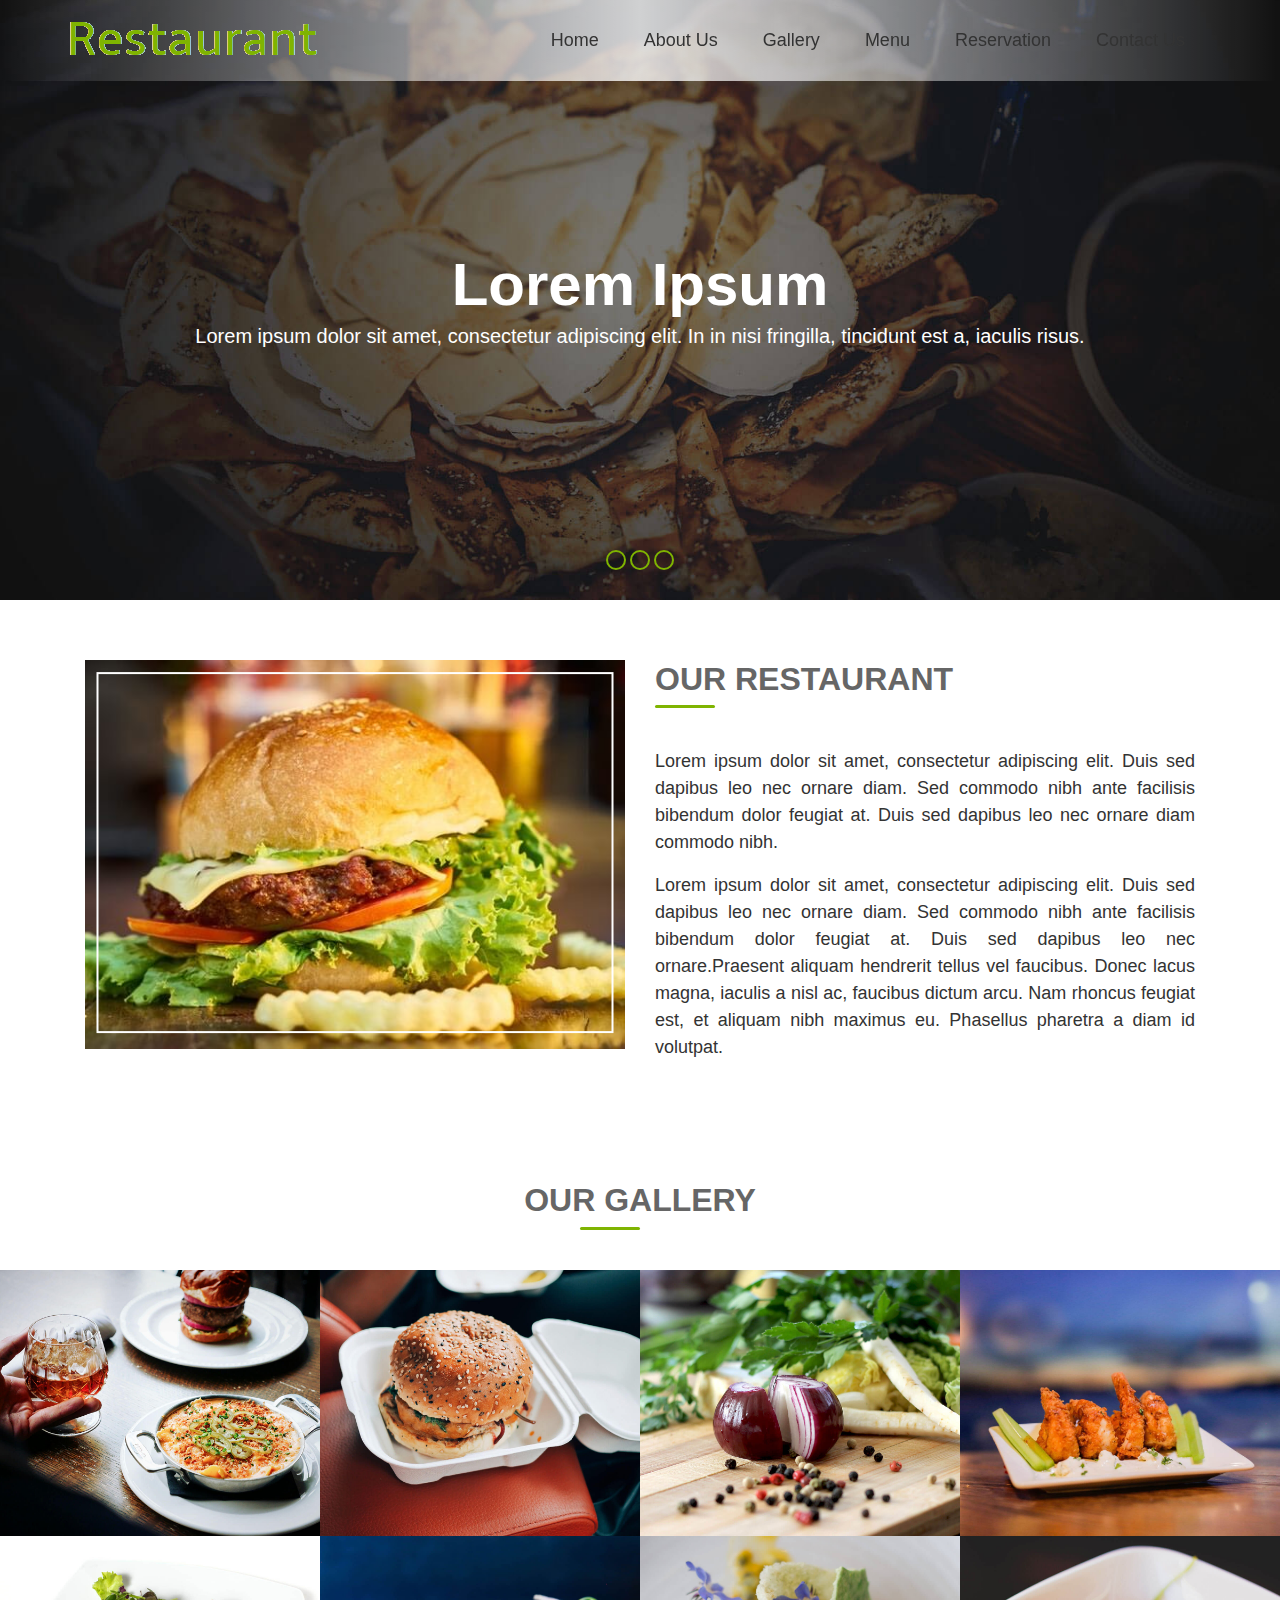
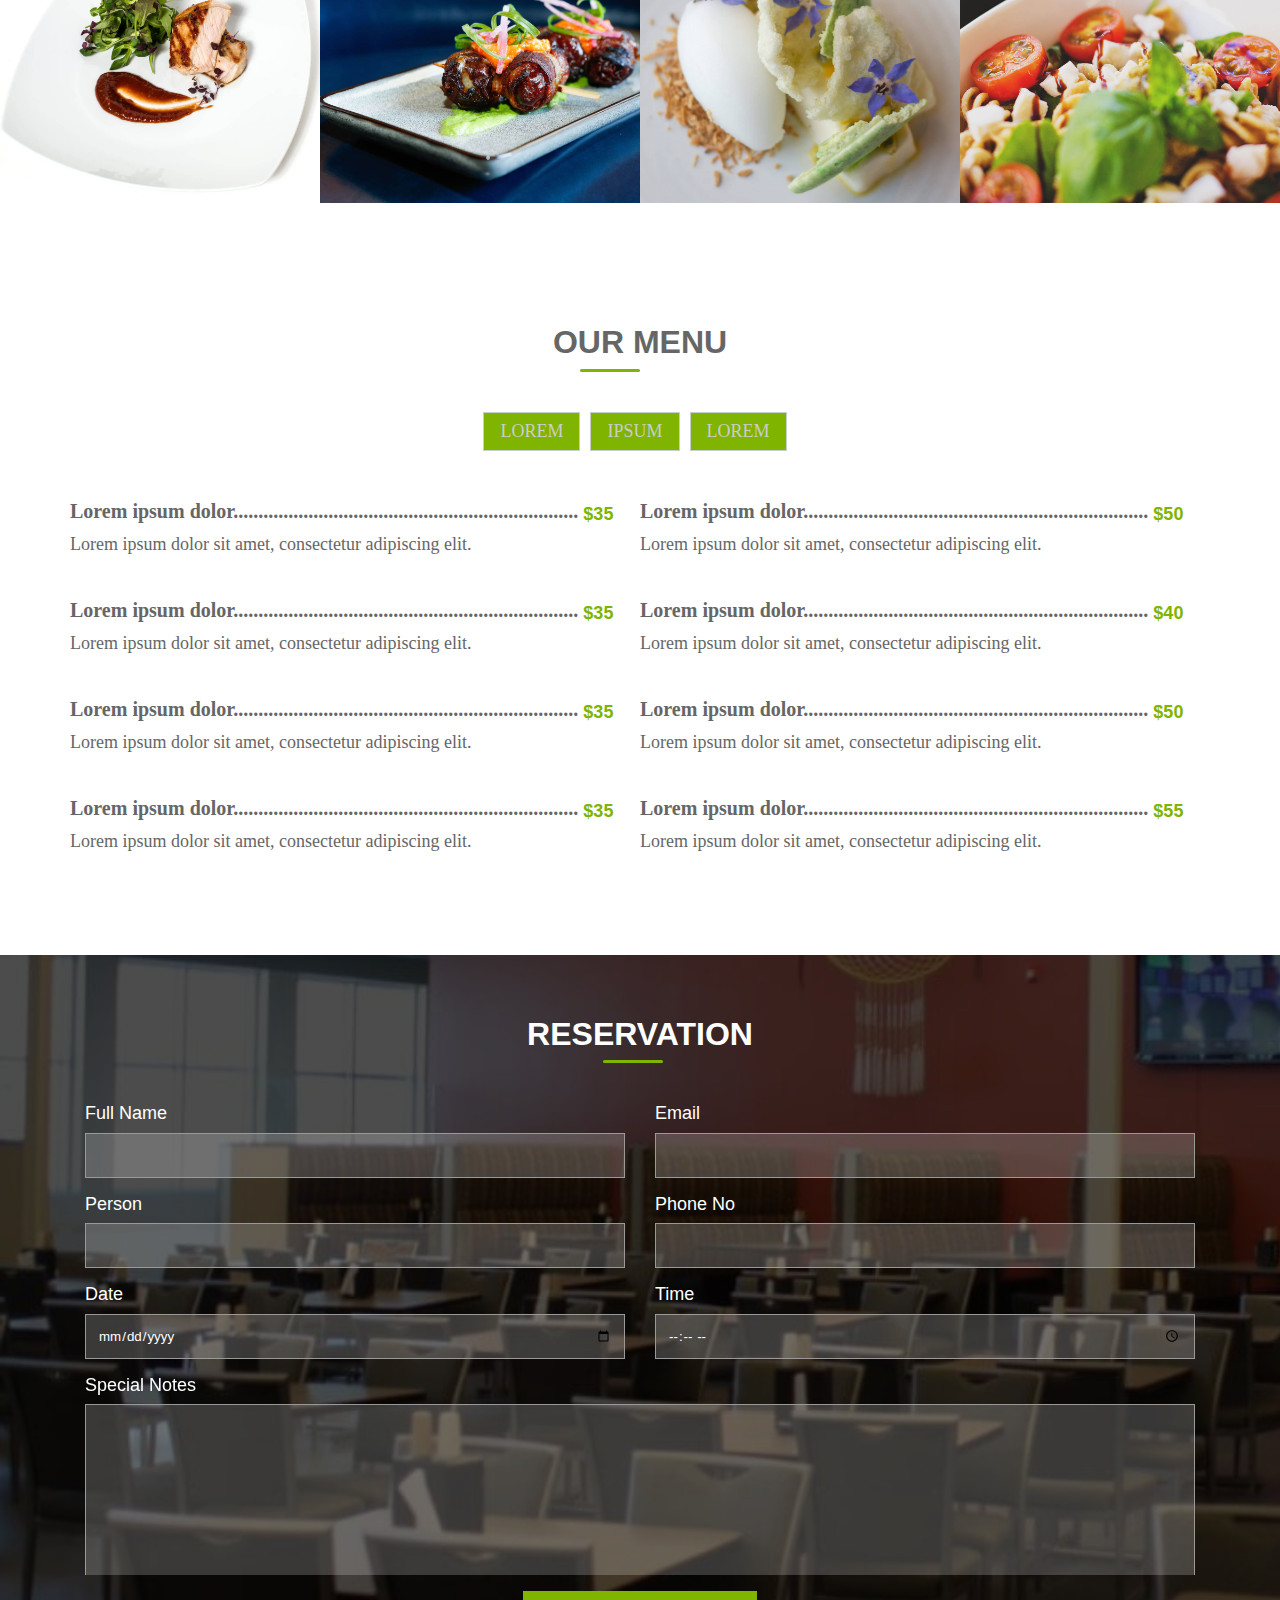
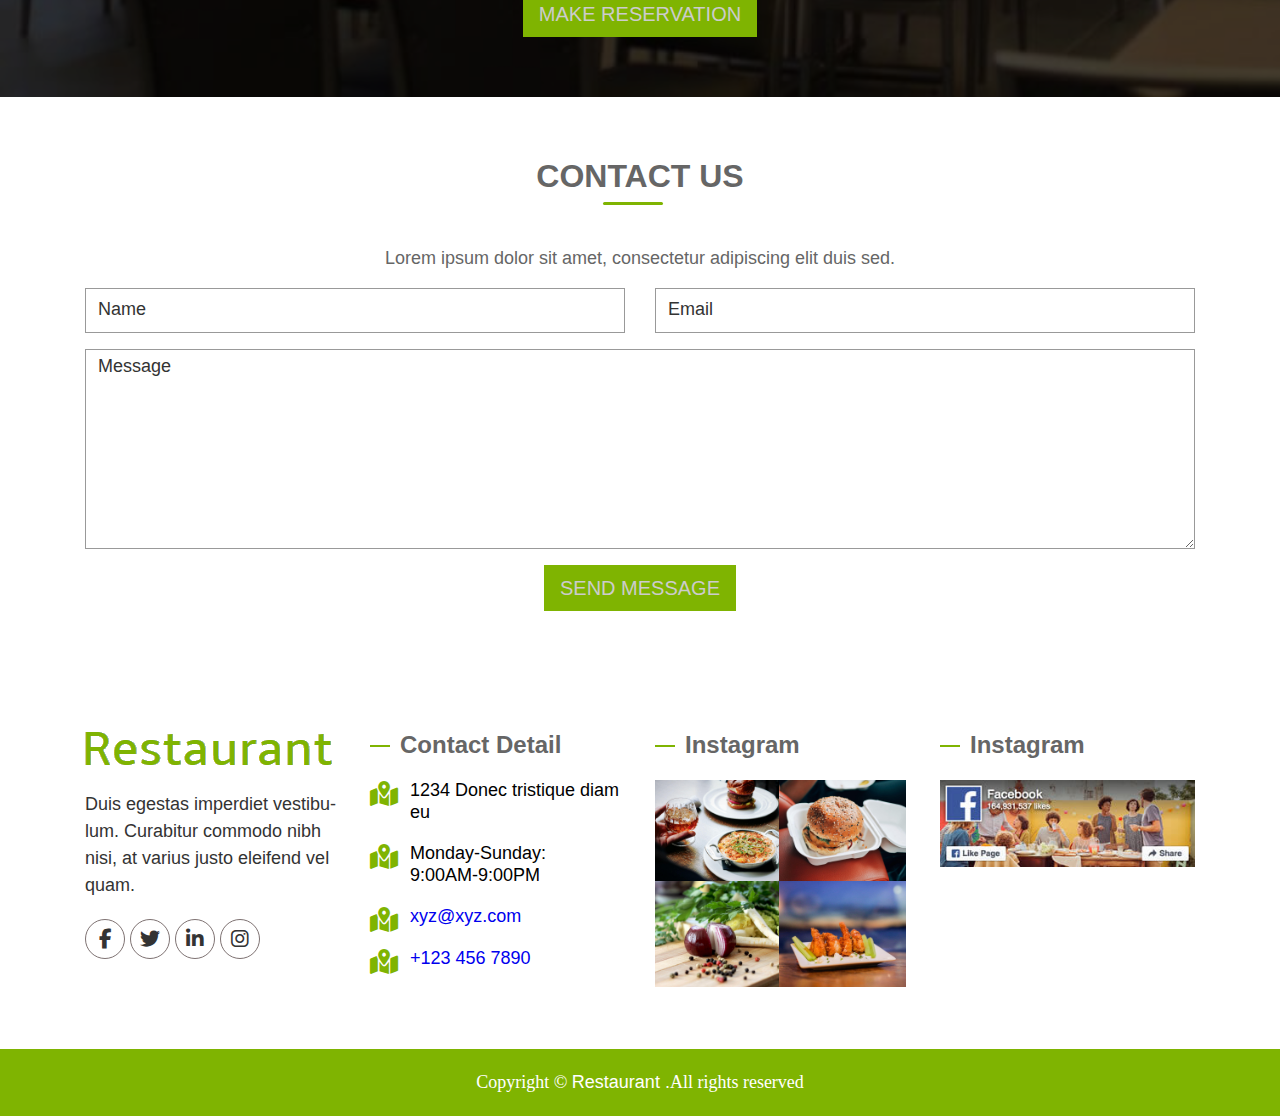
==== food-weblayout/index.html @ a73dfdba "new" ====
<!DOCTYPE html>
<html lang="en">
<head>
    <meta charset="UTF-8">
    <meta name="viewport" content="width=device-width, initial-scale=1.0">
    <title>Document</title>

    <!-- ..................bootstrap link................... -->
    <link rel="stylesheet" href="css/all.min.css">
    <!-- ..................bootstrap link................... -->

    <!-- ..................own-css........................... -->
    <link rel="stylesheet" href="css/style.css">
    <link rel="stylesheet" href="css/responsive.css">
     <!-- ..................own-css........................... -->
</head>
<body>
  
    <!-- header-design -->
  <header class="header-section w-100">
    <div class="container">
        <div class="wrapper">
          <div class="logo">
            <a href="#"><img src="image/logo.png" alt=""></a>
          </div>
          <nav class="nav-bar">
            <ul class="nav-list">
              <li class="nav-item"><a class="nav-link" href="">Home</a></li>
              <li class="nav-item"><a class="nav-link" href="#about">About Us</a></li>
              <li class="nav-item"><a class="nav-link" href="#gallery">Gallery</a></li>
              <li class="nav-item"><a class="nav-link" href="#menu">Menu</a></li>
              <li class="nav-item"><a class="nav-link" href="#reservation">Reservation</a></li>
              <li class="nav-item"><a class="nav-link" href="#contact">Contact Us</a></li>
            </ul>
          </nav>
        </div>
    </div>
  </header>
     <!-- header-design -->

     <!-- top-banner-section -->
  <section id="slider" class="sliden-section">
    <div class="container">
      <div class="content-banner">
        <h2 class="slider-heading">Lorem Ipsum</h2>
        <p class="slider-tex">Lorem ipsum dolor sit amet, consectetur adipiscing elit. In in nisi fringilla, tincidunt est a, iaculis risus.</p>
      </div>
      <div class="slider-doots">
        <span></span>
        <span></span>
        <span></span>
      </div>
    </div>
  </section>
     <!-- top-banner-section -->

     <!-- about-secton-start -->

     <section id="about" class="about-section">
      <div class="container">
        <div class="wrapper">
          <div class="food-image">
            <img src="image/bg/about-img.jpg" alt="">
          </div>
          <div class="about-content">
            <h3>Our Restaurant</h3>
            <p>Lorem ipsum dolor sit amet, consectetur adipiscing elit. Duis sed dapibus leo nec ornare diam. Sed commodo nibh ante facilisis bibendum dolor feugiat at. Duis sed dapibus leo nec ornare diam commodo nibh.</p>
            <p>Lorem ipsum dolor sit amet, consectetur adipiscing elit. Duis sed dapibus leo nec ornare diam. Sed commodo nibh ante facilisis bibendum dolor feugiat at. Duis sed dapibus leo nec ornare.Praesent aliquam hendrerit tellus vel faucibus. Donec lacus magna, iaculis a nisl ac, faucibus dictum arcu. Nam rhoncus feugiat est, et aliquam nibh maximus eu. Phasellus pharetra a diam id volutpat.</p>
          </div>
        </div>
      </div>
     </section>

     <!-- about-section-end -->

     <!-- gallery-section-start -->
     <section id="gallery" class="gallery-section">
      <h1 class="gallery-heading">
        Our Gallery
      </h1>
        <div class="wrapper">
          <div class="gallery-item">
           <img src="image/img/img-1.jpg" alt="">
          </div>
          <div class="gallery-item">
            <img src="image/img/img-2.jpg" alt="">
          </div>
          <div class="gallery-item">
            <img src="image/img/img-3.jpg" alt="">
          </div>
          <div class="gallery-item">
            <img src="image/img/img-4.jpg" alt="">
          </div>
          <div class="gallery-item">
            <img src="image/img/img-5.jpg" alt="">
          </div>
          <div class="gallery-item">
            <img src="image/img/img-6.jpg" alt="">
          </div>
          <div class="gallery-item">
            <img src="image/img/img-7.jpg" alt="">
          </div>
          <div class="gallery-item">
            <img src="image/img/img-8.jpg" alt="">
          </div>
        </div>
     </section>
     <!-- gallery-section-end -->

     <!-- menu-section-start -->
     <section id="menu" class="menu-section">
        <div class="container">
          <h1 class="menu-heading">
            OUR MENU
          </h1>
          <div class="wrapper">
            <ul>
              <li><a href="">LOREM</a></li>
              <li><a href="">IPSUM</a></li>
              <li><a href="">LOREM</a></li>
            </ul>
          </div>
          <div class="menu-list-row">
            <div class="main-item">
              <div class="menu-list">
                <div class="menu-list-heading">
                  <h5>Lorem ipsum dolor.....................................................................</h5>
                  <p>
                    <strong>$35</strong>
                  </p>
                </div>
                <p>Lorem ipsum dolor sit amet, consectetur adipiscing elit.</p>
              </div>
              <div class="menu-list">
                <div class="menu-list-heading">
                  <h5>Lorem ipsum dolor.....................................................................</h5>
                  <p>
                    <strong>$35</strong>
                  </p>
                </div>
                <p>Lorem ipsum dolor sit amet, consectetur adipiscing elit.</p>
              </div>
              <div class="menu-list">
                <div class="menu-list-heading">
                  <h5>Lorem ipsum dolor.....................................................................</h5>
                  <p>
                    <strong>$35</strong>
                  </p>
                </div>
                <p>Lorem ipsum dolor sit amet, consectetur adipiscing elit.</p>
              </div>
              <div class="menu-list">
                <div class="menu-list-heading">
                  <h5>Lorem ipsum dolor.....................................................................</h5>
                  <p>
                    <strong>$35</strong>
                  </p>
                </div>
                <p>Lorem ipsum dolor sit amet, consectetur adipiscing elit.</p>
              </div>
            </div>
            <div class="main-item">
              <div class="menu-list">
                <div class="menu-list-heading">
                  <h5>Lorem ipsum dolor.....................................................................</h5>
                  <p>
                    <strong>$50</strong>
                  </p>
                </div>
                <p>Lorem ipsum dolor sit amet, consectetur adipiscing elit.</p>
              </div>
              <div class="menu-list">
                <div class="menu-list-heading">
                  <h5>Lorem ipsum dolor.....................................................................</h5>
                  <p>
                    <strong>$40</strong>
                  </p>
                </div>
                <p>Lorem ipsum dolor sit amet, consectetur adipiscing elit.</p>
              </div>
              <div class="menu-list">
                <div class="menu-list-heading">
                  <h5>Lorem ipsum dolor.....................................................................</h5>
                  <p>
                    <strong>$50</strong>
                  </p>
                </div>
                <p>Lorem ipsum dolor sit amet, consectetur adipiscing elit.</p>
              </div>
              <div class="menu-list">
                <div class="menu-list-heading">
                  <h5>Lorem ipsum dolor.....................................................................</h5>
                  <p>
                    <strong>$55</strong>
                  </p>
                </div>
                <p>Lorem ipsum dolor sit amet, consectetur adipiscing elit.</p>
              </div>
            </div>
          </div>
        </div>
     </section>
     <!-- menu-section-end -->

     <!-- reservation-section-start -->
     <section id="reservation" class="reservation-section">
      <div class="container">
        <h1 class="reservation-heading">
          RESERVATION
        </h1>
        <div class="form-group">
            <div class="input-row">
              <label>Full Name</label>
              <input type="text" placeholder="" class="form-input">
            </div>
            <div class="input-row">
              <label>Email</label>
              <input type="email" placeholder="" class="form-input">
            </div>
        </div>
        <div class="form-group">
          <div class="input-row">
            <label>Person</label>
            <input type="text" placeholder="" class="form-input">
          </div>
          <div class="input-row">
            <label>Phone No</label>
            <input type="text" placeholder="" class="form-input">
          </div>
        </div>
        <div class="form-group">
          <div class="input-row">
            <label>Date</label>
            <input type="date" placeholder="" class="form-input">
          </div>
          <div class="input-row">
            <label>Time</label>
            <input type="time" placeholder="" class="form-input">
          </div>
        </div>
        <div class="input-row-1">
            <label>Special Notes</label>
           <textarea name="" id="" class="text-area"></textarea>
        </div>
        <div class="reserve-btn">
          <a href="#">MAKE RESERVATION</a>
        </div>
      </div>
     </section>
     <!-- reservation-section-end -->

     <!-- contact-section-start -->

     <section id="contact" class="contact-section">
        <div class="container">
          <h1 class="reservation-heading">
            CONTACT US
          </h1>
          <p>Lorem ipsum dolor sit amet, consectetur adipiscing elit duis sed.</p>
          <div class="main-row">
            <div class="input-row-tex">
              <input type="text" placeholder="Name" class="input">
            </div>
            <div class="input-row-tex">
              <input type="email" placeholder="Email" class="input">
            </div>
          </div>
          <div class="tex-area">
            <textarea name="" id="tex" placeholder="Message"></textarea>
          </div>
          <div class="contact-btn">
            <a href="#">SEND MESSAGE</a>
          </div>
         
        </div>
     </section>

     <!-- contact-section-end -->

     <footer id="footer" class="footer-section">
        <div class="container">
          <div class="wrapper">
            <div class="col">
                <div class="header-first">
                    <a href="#"><img src="image/logo.png" alt=""></a>
                    <p>Duis egestas imperdiet vestibu-lum. Curabitur commodo nibh nisi, at varius justo eleifend vel quam.</p>
                    <ul class="icone-list">
                      <li class="icone"><a class="link" href=""><i class="fa-brands fa-facebook-f"></i></a></li>
                      <li class="icone"><a class="link" href=""><i class="fa-brands fa-twitter"></i></a></li>
                      <li class="icone"><a class="link" href=""><i class="fa-brands fa-linkedin-in"></i></a></li>
                      <li class="icone"><a class="link" href=""><i class="fa-brands fa-instagram"></i></a></li>
                    </ul>
                </div>
                <div class="header-second">
                  <h3 class="footer-title">Contact Detail</h3>
                  <ul>
                    <li>1234 Donec tristique diam eu</li>
                    <li>Monday-Sunday: <br>
                      9:00AM-9:00PM
                    </li>
                    <li><a href="#">xyz@xyz.com</a></li>
                    <li><a href="#">+123 456 7890</a></li>
                  </ul>
                </div>
            </div>
            <div class="col">
              <div class="header-second">
                <h3 class="footer-title">Instagram</h3>
                <div class="instagram-main">
                  <div class="img">
                    <img src="image/img/img-1.jpg" alt="">
                  </div><div class="img">
                    <img src="image/img/img-2.jpg" alt="">
                  </div>
                  <div class="img">
                    <img src="image/img/img-3.jpg" alt="">
                  </div>
                  <div class="img">
                    <img src="image/img/img-4.jpg" alt="">
                  </div>
                </div>
              </div>
              <div class="header-second">
                <h3 class="footer-title">Instagram</h3>
                <div class="instagram-main-img">
                  <div class="img">
                    <img src="image/img/facebook_like.jpg" alt="">
                  </div>
              </div>
            </div>
          </div>
          </div>
        </div>
        <div class="footer-bootom">
          <p>Copyright © <a href="#">Restaurant .</a>All rights reserved</p>
        </div>
     </footer>




    




    
   
</body>

</html>
---- food-weblayout/css/style.css ----
@import url('https://fonts.cdnfonts.com/css/amble');

/* font-family: 'Amble', sans-serif;
font-family: 'Amble Lt', sans-serif;
font-family: 'Amble LtCn', sans-serif; */

html{
  scroll-behavior: smooth;
}

*{
  margin: 0;
  padding: 0;
  box-sizing: border-box;
  list-style: none;
  text-decoration: none !important;
  font-family: 'Amble', sans-serif;
}
.w-100{
  width: 100%;
}

.container{
  width:1140px;
  margin:auto;
}


/* header-menu-start */
.header-section{
  background: linear-gradient(to right, rgba(0, 0, 0, 0) 0%, rgba(255, 255, 255, 0.8) 50%, rgba(0, 0, 0, 0) 100%);
  position: fixed;
  top: 0;
  z-index: 999;
}
.header-section .wrapper{
  display: flex;
  align-items: center;
  justify-content: space-between;
}
.header-section .wrapper .nav-list{
  display: flex;
  align-items: center;
}
.header-section .wrapper .nav-list .nav-item .nav-link{
  color: #333333;
  font-size: 18px;
  padding: 30px 20px;
  position: relative;
  z-index: 1;
  display: block;
  margin-right: 5px;
}

.header-section .wrapper .nav-list .nav-item .nav-link::before{
  background-color: #7fb401;
  content: "";
  left: 0;
  position: absolute;
  top: 0;
  width: 100%;
  height: 0;
  z-index: -1;
}
.header-section .wrapper .nav-list .nav-item .nav-link:hover::before{
  animation-name: menu-bounce;
  animation-timing-function: ease;
  animation-duration: 0.5s;
  animation-iteration-count: 1;
  height: 100%;
}

@keyframes menu-bounce {
  0%{
    height: 100%;
  }
  50%{
    height: 0%;
  }
  100%{
    height:100%;
  }
  
}
.header-section .wrapper .nav-list .nav-item .nav-link:hover:hover{
  color: #ffffff;
}

/* header-menu-end */



/* top-banner-section-start */
.sliden-section{
  background-image: url(../image/bg/bg-1.jpg);
  background-position: center;
  background-size: cover;
  width: 100%;
  height: 600px;
  display: flex;
  align-items: center;
  justify-content: center;
  position: relative;
}
.sliden-section .content-banner .slider-heading{
  text-align: center;
  font-size: 60px;
  color: white;
  line-height:72px;
  font-weight: 700;
}
.sliden-section .content-banner .slider-tex {
  text-align: center;
  font-size: 20px;
  color: #fff;
  line-height:30px;
  font-weight: 400;
}

.slider-doots span{
    border: 2px solid #7fb401;
    border-radius: 50%;
    cursor: pointer;
    display: inline-block;
    height: 20px;
    position: relative;
    width: 20px;
}
.slider-doots span::before{
    background-color: #7fb401;
    border-radius: 50%;
    bottom: 4px;
    content: "";
    left: 4px;
    position: absolute;
    right: 4px;
    top: 4px;
    transform: scale(0);
    transition: all 0.5s ease 0s;
}
.slider-doots span:hover::before{
  transform: scale(1);
}
.sliden-section .slider-doots {
  bottom: 26px;
  left: 0;
  position: absolute;
  right: 0;
  text-align: center;
  z-index: 1;
}

/* top-banner-section-end */




/* about-section-start */
.about-section{
  padding: 60px 0;
}
.about-section .wrapper{
  display: flex;
  align-items:start;
}
.about-section .food-image{
  width: 50%;
  position: relative;
  padding: 0 15px;
  display: block;
}
.about-section .food-image img{
  width: 100%;
  object-fit: cover;
}
.about-section .food-image::before{
    content: '';
    position: absolute;
    width: 90%;
    height: 91%;
    border: 2px solid white;
    top: 49%;
    left: 50%;
    transform: translate(-50%, -50%);
}

.about-section .about-content{
  width: 50%;
  padding: 0 15px;
}

.about-section .about-content h3{
  margin-bottom: 40px;
  padding-bottom: 10px;
  position: relative;
  text-align:left;
  color: #666666;
  font-size: 2rem;
  line-height: 38.4px;
  text-transform: uppercase;
}
.about-section .about-content h3::before{
  background-color: #7fb401;
  border-radius: 10px;
  bottom: 0;
  content: "";
  height: 3px;
  left: 0;
  margin: 0 auto;
  position: absolute;
  width: 60px;
}

.about-section .about-content p{
  text-align: justify !important;
  font-size: 18px;
  line-height: 27px;
  font-weight: 400;
  margin-bottom: 1rem;
  color: #333333;;
}
.about-section .about-content p:last-child{
  margin-bottom: 0;
}

/* about-section-end */



/* gallery-section-start */
.gallery-section{
  padding: 60px 0;
}
.gallery-section .gallery-heading{
    margin-bottom: 40px;
    padding-bottom: 10px;
    position: relative;
    text-align: center;
    color: #666666;
    font-size: 2rem;
    line-height: 38.4px;
    text-transform: uppercase;
    position: relative;
}
.gallery-section .gallery-heading::before{
  content: '';
  position: absolute;
  right: 50%;
  bottom: 0px;
  border-radius: 10px;
  width: 60px;
  height: 3px;
  background-color: #7fb401;
}
.gallery-section .wrapper{
  display: flex;
  align-items: center;
  flex-wrap: wrap;
}
.gallery-section .wrapper .gallery-item{
  width: 25%;
  position: relative;
}
.gallery-section .wrapper .gallery-item img{
  width: 100%;
  object-fit: cover;
  display: block;
}
.gallery-section .wrapper .gallery-item::before{
  content: '';
  position: absolute;
  top: 5%;
  left: 7px;
  width: 94%;
  height: 90%;
  transform: scale(0);
  background-color: rgba(127, 180, 1, 0.5);
  transition: all 0.5s ease 0s;
}

.gallery-section .wrapper .gallery-item:after{
  content: '\2b';
  transition: all 0.5s ease 0s;
  position: absolute;
  left: 50%;
  top: 50%;
  text-align: center;
  line-height: 40px;
  transform: translate(-50%, -50%) scale(0);
  width: 40px;
  height: 40px;
  border: 1px solid white;
  z-index: 4;
  font-size: 50px;
  border-radius: 50px;
  color: white;
}
.gallery-section .wrapper .gallery-item:hover::before{
  transform: scale(1);
}

.gallery-section .wrapper .gallery-item:hover::after{
  transform: translate(-50%, -50%) scale(1);
}

/* gallery-section-end */

/* menu-section-start */

.menu-section{
  padding: 60px 0;
}
.menu-section .menu-heading{
  margin-bottom: 40px;
  padding-bottom: 10px;
  position: relative;
  text-align: center;
  color: #666666;
  font-size: 2rem;
  line-height: 38.4px;
  text-transform: uppercase;
  position: relative;
}
.menu-section .menu-heading::before{
content: '';
position: absolute;
right: 50%;
bottom: 0px;
border-radius: 10px;
width: 60px;
height: 3px;
background-color: #7fb401;
}

.menu-section .wrapper ul{
  display: flex;
  align-items: center;
  justify-content: center;
  margin-bottom: 48px;
}
.menu-section .wrapper ul li a{
    margin-right: 10px;
    background-color: #7fb401;
    border-color: #7fb401;
    color: #ffffff;
    border: 1px solid #cccccc;
    border-radius: 0;
    color: #cccccc;
    font-family: "Aller";
    font-size: 18px;
    position: relative;
    text-transform: uppercase;
    display: block;
    padding: .5rem 1rem;
    overflow: hidden;
    position: relative;
}
.menu-section .wrapper ul li a::before{
  border: 1px solid #ffffff;
  bottom: 3px;
  content: "";
  left: 3px;
  position: absolute;
  width: 91%;
  height: 78%;
  right: 0px;
  top: 3px;
  transform: scale(0);
  transition: all 0.5s ease 0s;
}

.menu-section .wrapper ul li a:hover{
  background-color: #7fb401;
  border-color: #7fb401;
  color: #ffffff;
}
.menu-section .wrapper ul li a:hover::before{
  transform: scale(1);
}

.menu-section .menu-list-row{
  display: flex;
  justify-content: space-between;
}
.menu-section .menu-list-row .main-item{
  width: 50%;
}

.menu-section .menu-list-row .menu-list{
  margin-bottom: 40px;
}
.menu-section .menu-list-row .menu-list .menu-list-heading {
display: flex;
align-items: center;

}
.menu-section .menu-list-row .main-item .menu-list .menu-list-heading h5{
  background-color: #ffffff;
  float: left;
  padding-right: 5px;
  font-family: 'Aller';
  color: #666666;
  font-weight: bold;
  font-size: 1.25rem;
  margin-bottom: 8px;
  line-height: 24px;
}
.menu-section .menu-list-row .main-item .menu-list .menu-list-heading p {
  background-color: #ffffff;
  color: #7fb401;
  float: right;
  padding-left: 5px;
  font-size: 18px;
  line-height: 150%;
  padding: 0;
}

.menu-section .menu-list-row .main-item .menu-list  p {
  font-family: 'Amble';
  font-size: 18px;
  line-height:27px;
  font-weight: 400;
  padding: 0;
  color: #666666;
}

/* menu-section-end */

/* reservation-section-start */

.reservation-section{
  padding: 60px 0;
  background-image: url(../image/bg/bg-2.jpg);
  background-size: cover;
  position: relative;
}
.reservation-section::before{
  content: '';
  position: absolute;
  top: 0;
  left: 0;
  bottom: 0;
  right: 0;
  width: 100%;
  height: auto;
  background-color: rgba(0, 0, 0, 0.7);
  z-index: 1;
}

.reservation-section .reservation-heading{
  margin-bottom: 40px;
  padding-bottom: 10px;
  position: relative;
  text-align: center;
  color: white;
  font-size: 2rem;
  line-height: 38.4px;
  text-transform: uppercase;
  position: relative;
  z-index: 2;
}
.reservation-section .reservation-heading::before{
content: '';
position: absolute;
right: 48%;
bottom: 0px;
border-radius: 10px;
width: 60px;
height: 3px;
background-color: #7fb401;
z-index: 2;
}

.reservation-section  .form-group {
  z-index: 111;
  display: flex;
  align-items: center;
  justify-content: space-between;
}

.reservation-section  .form-group .input-row {
 margin-bottom: 1rem;
 width: 50%;
 z-index: 3;
 padding: 0 15px;
}
.reservation-section  .form-group .input-row label,.reservation-section .input-row-1 label{
  color: white;
  display: block;
  margin-bottom:.5rem;
  font-size: 18px;
  font-weight: 400;
  line-height: 21.6px;
}

.reservation-section  .form-group .input-row .form-input{
    width: 100%;
    background-color: rgba(255, 255, 255, 0.2);
    padding: 6px 12px;
    border: 1px solid #999999;
    border-radius: 0;
    color: #ffffff;
    height: 45px;
    z-index: 111; 
}

.reservation-section  .form-group .input-row .form-input:focus{
   transform: scale(1);
}

.reservation-section .input-row-1 {
  margin-bottom: 1rem;
  width: 100%;
  height: 200px;
  padding: 0 15px;
  z-index: 999;
  position: relative;
  overflow: hidden;
 }

 .reservation-section .input-row-1 .text-area{
  width: 100%;
  height:100%;
  background-color: rgba(255, 255, 255, 0.2);
  padding: 6px 12px;
  border: 1px solid #999999;
  border-radius: 0;
  color: #ffffff; 
}
.reservation-section .input-row-1 .text-area:focus{
  transform: scale(1);
}

.reservation-section  .reserve-btn{
  display: flex;
  justify-content:center;
  z-index: 999;
  position: relative;
  
}
.reservation-section  .reserve-btn a{
  color: #cccccc;
  display: inline-block;
  padding: .5rem 1rem;
  line-height: 1.5;
  background-color: #7fb401;
  font-size: 1.25rem;
  position: relative;
}

.reservation-section  .reserve-btn a::before{
  content: '';
  position: absolute;
  display: inline-block;
  width: 92%;
  height: 76%;
  top: 4px;
  left: 9px;
  border: 1px solid white;
  transform: scale(0);
  transition: all 0.5s ease 0s;
}
.reservation-section  .reserve-btn a:hover::before{
  transform: scale(1);
}
.reservation-section  .reserve-btn a:hover{
  color: white;
}


/* reservation-section-end */

/* contact-us -section-start */
.contact-section {
  padding: 60px 0;
}
.contact-section  .reservation-heading{
  margin-bottom: 40px;
  padding-bottom: 10px;
  position: relative;
  text-align: center;
  color: #666666;
  font-size: 2rem;
  line-height: 38.4px;
  text-transform: uppercase;
  position: relative;
  z-index: 2;
}

.contact-section  .reservation-heading::before{
  content: '';
  position: absolute;
  right: 48%;
  bottom: 0px;
  border-radius: 10px;
  width: 60px;
  height: 3px;
  background-color: #7fb401;
  z-index: 2;
}
.contact-section p{
  text-align: center;
  font-size: 18px;
  font-weight: 400;
  line-height: 27px;
  color: #666666;
  margin-bottom: 1rem;
}
.contact-section .main-row {
  display: flex;
  align-items: center;
}

.contact-section .input-row-tex{
  width: 50%;
  padding: 0 15px;
  margin-bottom: 16px;
}
.contact-section .input-row-tex .input{
  width: 100%;
  height: 45px;
  padding: 6px 12px;
  border: 1px solid #999999;
  background-color: #ffffff;
}
.contact-section .input-row-tex .input::placeholder{
    font-size: 18px;
    color: #333;
    overflow-x: hidden;
}
.contact-section .tex-area{
  margin-bottom: 1rem;
  width: 100%;
  padding: 0 15px;
  height: 200px;
  
}
.contact-section .tex-area #tex{
  width: 100%;
  height: 100%;
  padding: 6px 12px;
  border: 1px solid #999999;
}
.contact-section .tex-area #tex::placeholder{
   font-size: 18px;
    color: #333;
    overflow-x: hidden;
}
.contact-section .tex-area #tex:focus{
  transform: scale(1);
}

.contact-section  .contact-btn{
  display: flex;
  justify-content:center;
  z-index: 999;
  position: relative;
  
}
.contact-section  .contact-btn a{
  color: #cccccc;
  display: inline-block;
  padding: .5rem 1rem;
  line-height: 1.5;
  background-color: #7fb401;
  font-size: 1.25rem;
  position: relative;
}

.contact-section  .contact-btn a::before{
  content: '';
  position: absolute;
  display: inline-block;
  width: 92%;
  height: 76%;
  top: 4px;
  left: 9px;
  border: 1px solid white;
  transform: scale(0);
  transition: all 0.5s ease 0s;
}
.contact-section  .contact-btn a:hover::before{
  transform: scale(1);
}
.contact-section  .contact-btn a:hover{
  color: white;
}

/* contact-us-end */

/* footer-start */
.footer-section .wrapper{
  display: flex;
  align-self:center;
  padding: 60px 0;
}
.footer-section .wrapper .col{
  width: 50%; 
  display: flex;
}

.footer-section .wrapper .col .header-first{
  width: 50%;
  padding: 0 15px;
}
.footer-section .wrapper .col .header-first a{
  font-size: 40px;
  line-height: 1;
  margin-bottom: 20px;
  display: block;
}
.footer-section .wrapper .col .header-first p{
  color: #333333;
  font-size: 18px;
  line-height: 150%;
  padding: 0;
}

.footer-section .wrapper .col .header-first .icone-list{
  margin-top: 20px;
  display: flex;
  align-items:center;
}
.footer-section .wrapper .col .header-first .icone-list .icone .link{
  margin-right:5px;
  width: 40px;
  height: 40px;
  display: flex;
  align-items: center;
  justify-content: center;
  margin-bottom: 0;
  font-size: 20px;
  border: 1px solid rgb(126, 114, 114);
  border-radius: 50px;
  position: relative;
  transition: 2s ease-in;
}
.footer-section .wrapper .col .header-first .icone-list .icone .link:hover{
  border: 0;
}

.footer-section .wrapper .col .header-first .icone-list .icone .link::before{
   background-color: #7fb401;
    border-radius: 20px 0;
    content: "";
    height: 100%;
    left: 0;
    position: absolute;
    top: 0;
    width: 100%;
    transform: scale(0);
    z-index: -1;
    transition: all 0.5s ease 0s;
}
.footer-section .wrapper .col .header-first .icone-list .icone .link:hover::before{
  transform: scale(1);
  color: white;
}

.footer-section .wrapper .col .header-first .icone-list .icone .link i{
  color: #333333;
}


.footer-section  .wrapper .header-second{
  width: 50%;
  padding:  0 15px;
}

.footer-section  .wrapper .header-second .footer-title{
    font-size: 1.5rem;
    margin-bottom: 20px;
    line-height: 28.8px;
    padding-left: 30px;
    position: relative;
    color: #666666;
}
.footer-section  .wrapper .header-second .footer-title::before{
    background-color: #7fb401;
    bottom: 0;
    content: "";
    height: 2px;
    left: 0;
    margin: auto 0;
    position: absolute;
    top: 0;
    width: 20px;
}
.footer-section  .wrapper .header-second ul li {
  display: flex;
  align-items: center;
  font-size: 18px;
  line-height: 21.6px;
  font-weight: 400;
  margin-bottom: 20px;
  position: relative;
  padding-left: 40px;
}
.footer-section  .wrapper .header-second ul li .nav-link{
  display: flex;
  align-items: center;
  font-size: 16px;
  line-height: 24px;
  font-weight: 400;
  color: #333333;
  margin-bottom: 20px;
  position: relative;
}
.footer-section  .wrapper .header-second ul li::before{
    color: #7fb401;
    content: "\f5a0";
    font-family: "Font Awesome 5 Free";
    font-size: 25px;
    left: 0;
    position: absolute;
    top: 4px;
    font-weight: 700;
}

.footer-section .wrapper .col .header-second .instagram-main{
    width: 100%;
    display: flex;
    align-items: center;
    flex-wrap: wrap;
}

.footer-section .wrapper .col .header-second .instagram-main .img img{
  width: 100%;
  display: block;
}
.footer-section .wrapper .col .header-second .instagram-main .img{
  display: inline-block;
  margin-bottom: -5px;
  margin-right: -4px;
  width: 50%;
}

.footer-section .wrapper .col .header-second .instagram-main-img .img img{
  width: 100%;
  display: block;
}
.footer-section .wrapper .col .header-second .instagram-main-img .img{
  display: inline-block;
  height: 100px;
  margin-bottom: -5px;
  margin-right: -4px;
  width: 100%;
}

.footer-section .footer-bootom p{
  color: #fff;
  font-family: aller;
  padding: 20px 0;
  text-align: center;
  background-color: #7fb401;
  font-size: 18px;
  font-weight: 400;
  line-height: 27px;
}
.footer-section .footer-bootom p a{
  color: white;
}
.footer-section .footer-bootom p a:hover{
  color: #333333;
}
---- food-weblayout/css/responsive.css ----
@media (max-width:1200px) {
    .header-row .nav-menu ul li a {
        padding: 18px 10px;
    }
@media (max-width:992px) {
    .header-row .nav-menu ul {
        display: none;
    }
}
}


@media (max-width:576px) {
    .header-row .nav-menu ul{
        display: none;
    }
    .hero-section .hero-heading {
        font-size: 33px;
        margin-bottom: 14px;
        line-height: 49.2px;
        text-align: center;
    }
    .heder-logo a{
        width: 50%;
    }
    .header-row {
        padding: 5px 6px;
    }
    .hero-section .cta-btn {
        flex-direction: column;
    }
    .hero-section .cta-btn .active,  .hero-section .cta-btn a {
        width: 100%;
        text-align: center;
    }
    .hero-section .hero-status {
        flex-direction: column;
        text-align: center;
    }
    .hero-image .shape-1 {
        width: 144px;
        height: 127px;
    }
    .hero-image .shape-2 {
        width: 120px;
        height: 120px;
    }
    .about-section .section-title h2 {
        font-size: 30px;
        margin-bottom: 0.5rem;
    }
    .about-section .section-title p {
        margin: 10px auto 0;
        font-size: 14px;
    }
    .about-content {
        padding-left:0;
    }
    .about-content .personal-info {
        padding: 1rem;
    }
    .portfolio-section .section-title ul {
        gap: 20px;
        flex-direction: column;
        justify-content: center;
    }
    .services-section .section-title h2 {
        font-size: 30px;
        margin-bottom: 0.5rem;
    }
    .portfolio-section .section-title h2{
        font-size: 30px;
        margin-bottom: 0.5rem;
    }
    .testimonial-section .section-title h2{
        font-size: 30px;
        margin-bottom: 0.5rem;
    }
    .services-section .section-title p,.testimonial-section .section-title p,.portfolio-section .section-title p {
        margin: 10px auto 0;
        font-size: 14px;
        line-height: 1.5;
    }
    .contact-section .text-content h2 {
        font-size: 1.5rem;
        line-height: 38.6px;
    }
    .contact-section .text-content p {
        font-weight: 300;
        font-size: 1rem;
        margin-bottom: 1rem;
        line-height: 25px;
    }
    .contact-section .text-content {
        padding: 0 ;
        margin-top:0;
    }
    .contact-section .contact-form {
        padding:0;
        background-color: transparent;
    }
    .work-experience .resume-wrapper .first-row {
        flex-direction: column;
    }
    .work-experience .resume-wrapper .first-row .timeline-left {
        width: 100%;
    }
    .work-experience .resume-wrapper .first-row .timeline-right {
        width: 100%;
        padding-left: 0;
        margin-top: 8px;
    }
    .work-experience .resume-wrapper::before {
        left: -5%;
        top: 0;
    }
    .work-experience .resume-wrapper .first-row .time-dot {
        left: calc(-5% + 1px);
    }
    .ac-row{
        padding: 0;
    }
    .accordion-button {
        font-size: 0.8rem;
    }
    
    
}
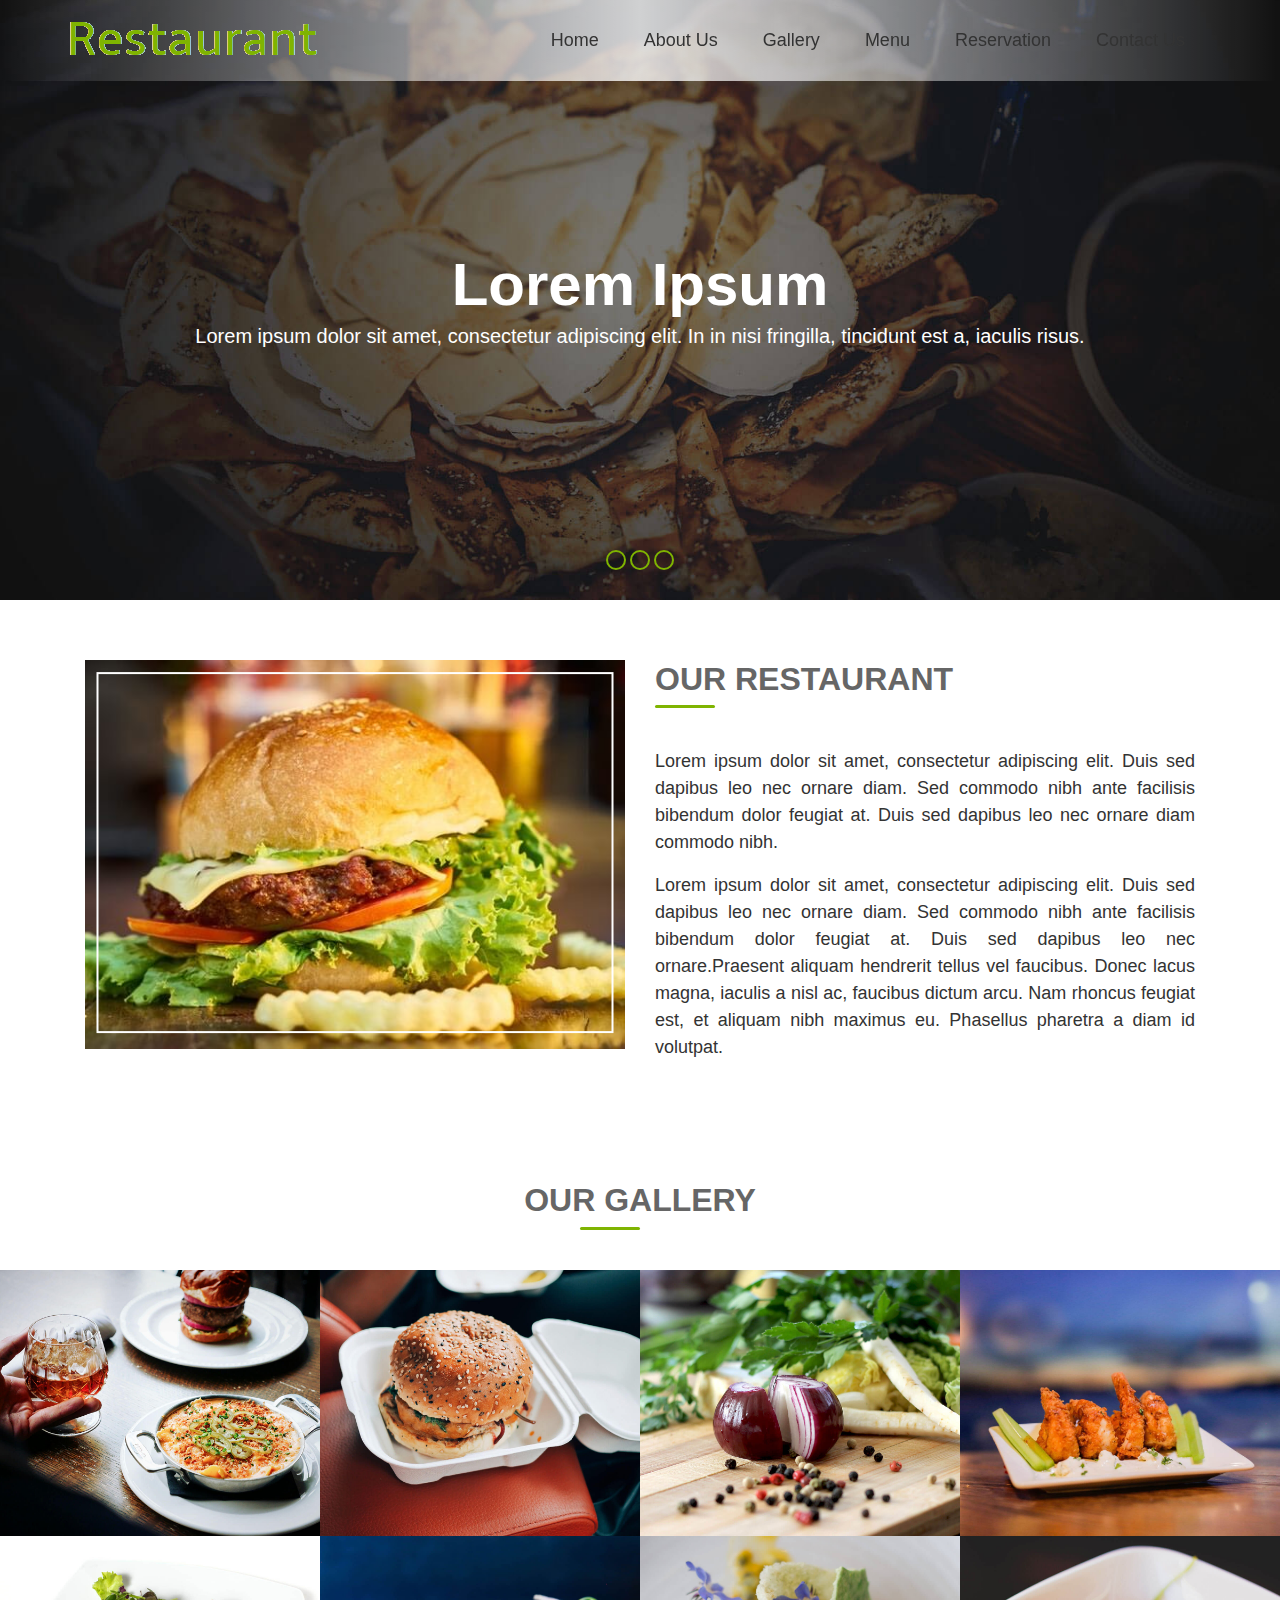
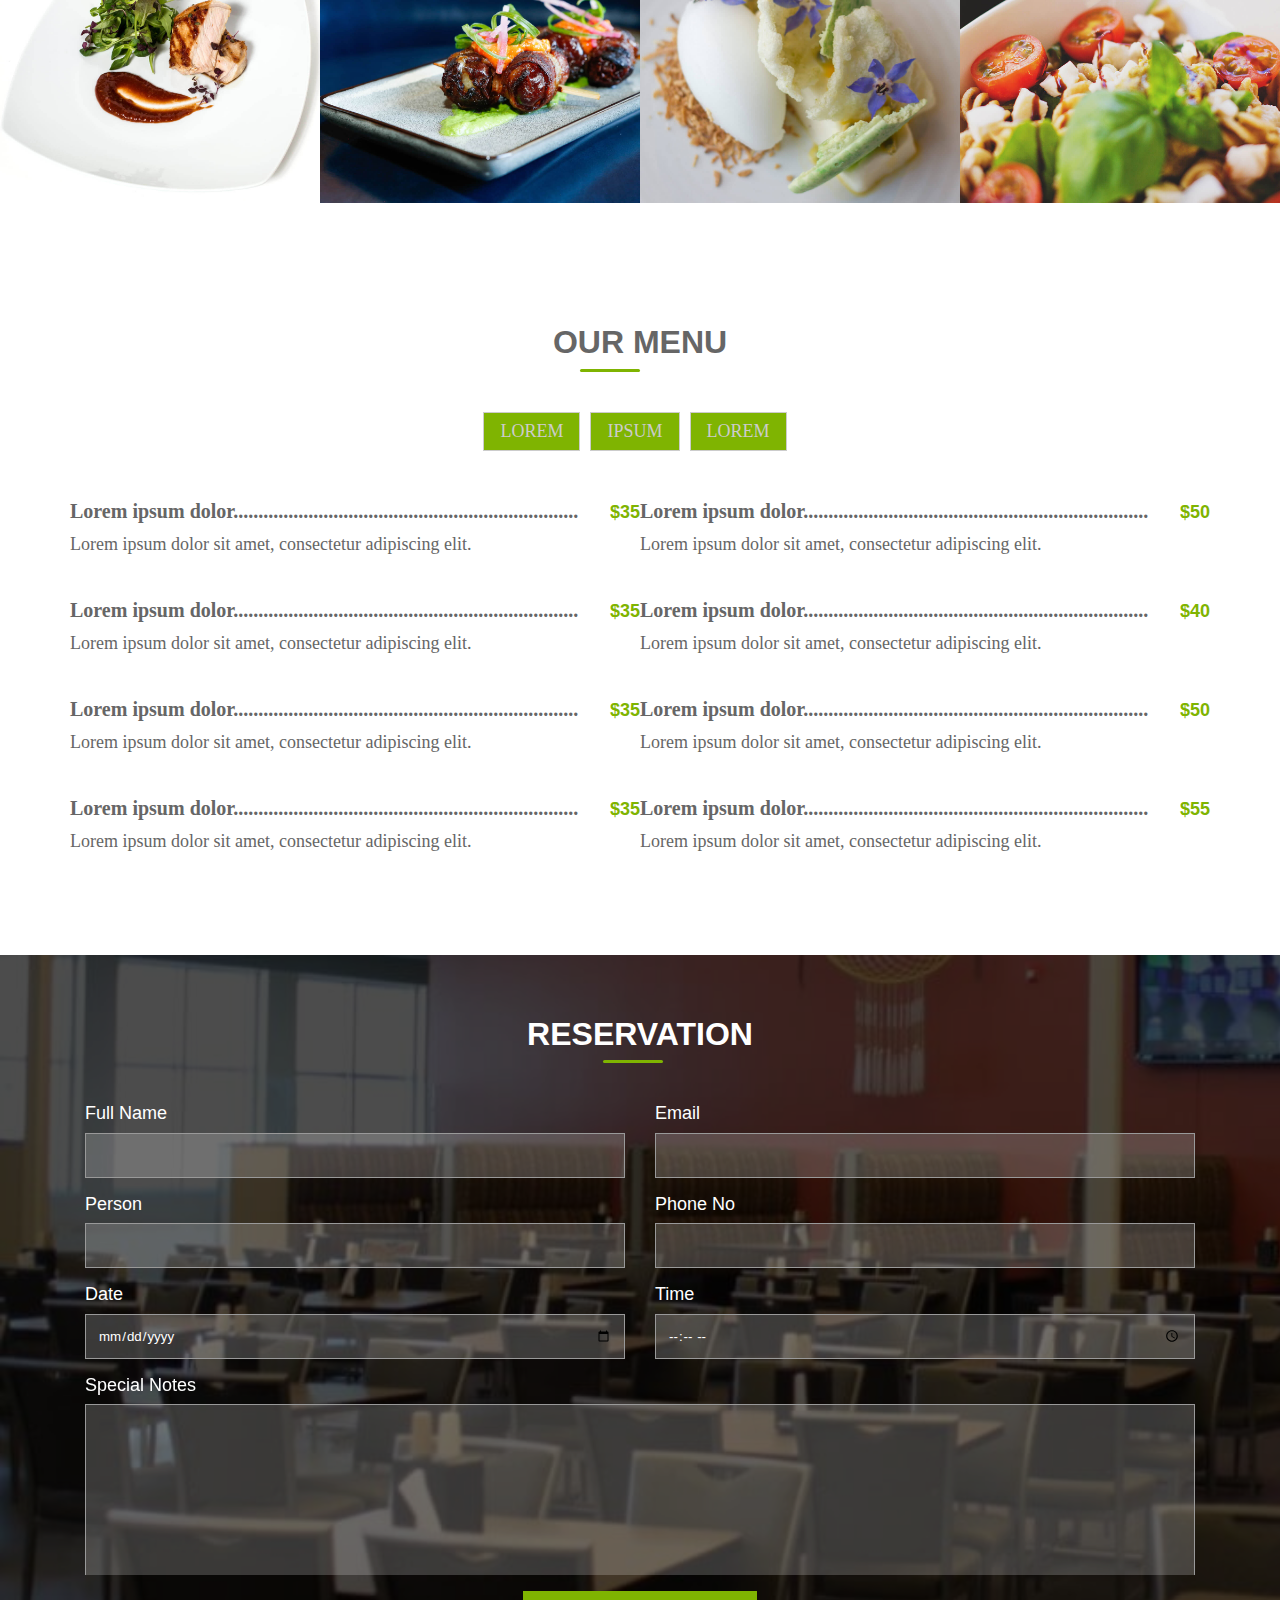
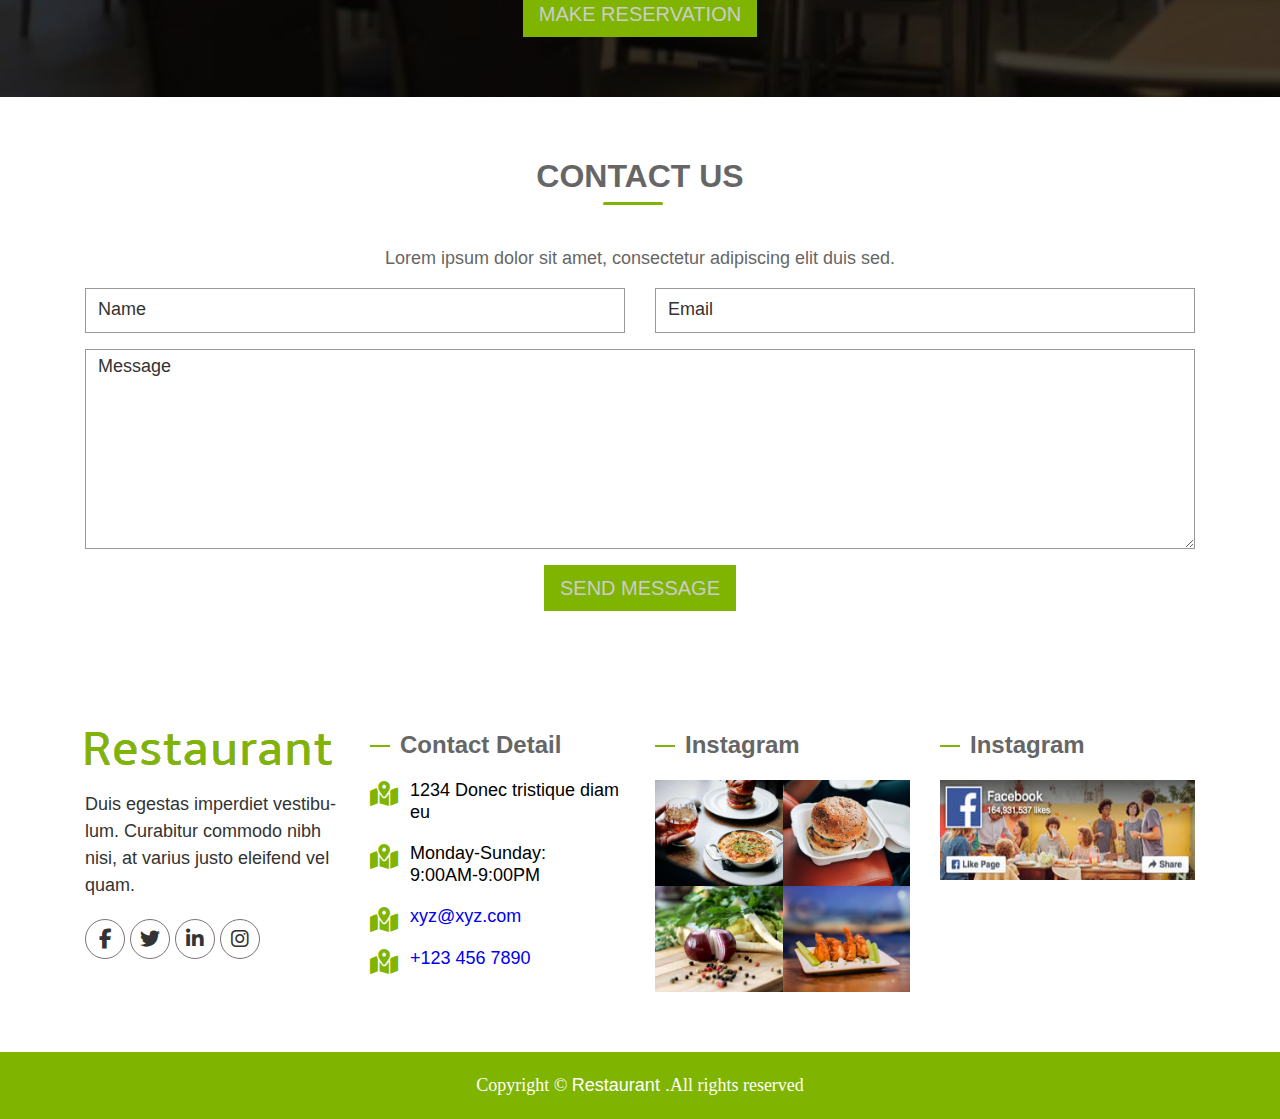
==== commit eec245ab: "newtask" ====
--- a/food-weblayout/index.html
+++ b/food-weblayout/index.html
@@ -22,6 +22,7 @@
         <div class="wrapper">
           <div class="logo">
             <a href="#"><img src="image/logo.png" alt=""></a>
+            <div class="menu"><i class="fa-solid fa-bars"></i></div>
           </div>
           <nav class="nav-bar">
             <ul class="nav-list">
--- a/food-weblayout/css/style.css
+++ b/food-weblayout/css/style.css
@@ -32,6 +32,22 @@
   position: fixed;
   top: 0;
   z-index: 999;
+}
+
+.header-section .wrapper .logo{
+  display: flex;
+  align-items: center;
+  justify-content: space-between;
+}
+
+.header-section .wrapper .logo .menu {
+  width: 36px;
+  height: 36px;
+  display: none;  
+  align-items: center;
+  justify-content: center;
+  color: white;
+  border: 1px solid white;
 }
 .header-section .wrapper{
   display: flex;
@@ -336,7 +352,9 @@
   display: flex;
   align-items: center;
   justify-content: center;
+  flex-wrap:wrap;
   margin-bottom: 48px;
+  row-gap: 10px;
 }
 .menu-section .wrapper ul li a{
     margin-right: 10px;
@@ -391,7 +409,8 @@
 }
 .menu-section .menu-list-row .menu-list .menu-list-heading {
 display: flex;
-align-items: center;
+align-items: start;
+justify-content: space-between;
 
 }
 .menu-section .menu-list-row .main-item .menu-list .menu-list-heading h5{
@@ -829,14 +848,12 @@
   display: block;
 }
 .footer-section .wrapper .col .header-second .instagram-main .img{
-  display: inline-block;
-  margin-bottom: -5px;
-  margin-right: -4px;
   width: 50%;
 }
 
 .footer-section .wrapper .col .header-second .instagram-main-img .img img{
   width: 100%;
+  height: 100%;
   display: block;
 }
 .footer-section .wrapper .col .header-second .instagram-main-img .img{
--- a/food-weblayout/css/responsive.css
+++ b/food-weblayout/css/responsive.css
@@ -1,128 +1,228 @@
+@media (max-width:1400px) {
+    .container{
+        width:1140px;
+        margin:auto;
+      }
+    
+
 @media (max-width:1200px) {
-    .header-row .nav-menu ul li a {
-        padding: 18px 10px;
-    }
+    .container{
+        width:960px;
+        margin:auto;
+      }
+      .menu-section .menu-list-row {
+        flex-direction: column;
+    }
+    .menu-section .menu-list-row .main-item {
+        padding: 0 200px;
+        width: 100%;
+    }
+    .footer-section .wrapper {
+        flex-direction: column;
+        gap: 50px;
+    }
+    .footer-section .wrapper .col {
+        width: 100%;
+    }
+    .header-section {
+        padding: 10px 0;
+    }
+   
+    
+    
+}
+
 @media (max-width:992px) {
-    .header-row .nav-menu ul {
+    .container{
+        width:720px;
+        margin:auto;
+      }
+      .header-section .wrapper .nav-list {
         display: none;
     }
+    .header-section .wrapper .logo .menu{
+        display: flex;
+    }
+    .about-section .wrapper {
+        flex-direction: column;
+    }
+    .about-section .food-image {
+        width: 100%;
+    }
+    .about-section .about-content {
+        width: 100%;
+    }
+    .gallery-section .wrapper .gallery-item {
+        width: 50%;
+    }
+    .menu-section .menu-list-row .main-item {
+        padding: 0 96px;
+        width: 100%;
+    }
+    .menu-section .menu-list-row .main-item .menu-list .menu-list-heading h5 {
+        font-size: 1.2rem;
+    }
+    .menu-section .menu-list-row .main-item .menu-list p {
+        font-size: 16px;
+        line-height: 22px;
+    }
+    .about-section .wrapper {
+        gap: 50px;
+    }
+    .footer-section .wrapper {
+        padding: 10px 0;
+    }
+    .header-section .wrapper .logo {
+        justify-content: space-between;
+        width: 100%;
+    }
 }
+
+@media (max-width:768px) {
+    .container{
+        width:540px;
+        margin:auto;
+      }
+     
+      .menu-section .menu-list-row .main-item {
+        padding: 0 0px;
+        width: 100%;
+    }
+    .footer-section .wrapper .col {
+        flex-direction: column;
+        gap: 20px;
+        text-align: center;
+    }
+    
+    .footer-section .wrapper .col .header-first {
+        width: 100%;
+        padding: 0 15px;
+    }
+    .footer-section .wrapper .header-second {
+        width: 100%;
+        padding: 0 15px;
+    }
+    .footer-section .wrapper .col .header-second .instagram-main {
+        width: 50%;
+    }
+    .footer-section .wrapper .header-second .footer-title::before {
+        height: 2px;
+        left: 217px;
+        top: 35px;
+       
+    }.header-section .wrapper .logo {
+        justify-content: space-between;
+        width: 100%;
+    }
+    .header-section {
+        padding: 10px 0;
+    }
+    .footer-section .wrapper {
+        flex-direction: column;
+        gap: 20px;
+    }
 }
 
-
 @media (max-width:576px) {
-    .header-row .nav-menu ul{
-        display: none;
-    }
-    .hero-section .hero-heading {
-        font-size: 33px;
-        margin-bottom: 14px;
-        line-height: 49.2px;
-        text-align: center;
-    }
-    .heder-logo a{
-        width: 50%;
-    }
-    .header-row {
-        padding: 5px 6px;
-    }
-    .hero-section .cta-btn {
-        flex-direction: column;
-    }
-    .hero-section .cta-btn .active,  .hero-section .cta-btn a {
-        width: 100%;
-        text-align: center;
-    }
-    .hero-section .hero-status {
-        flex-direction: column;
-        text-align: center;
-    }
-    .hero-image .shape-1 {
-        width: 144px;
-        height: 127px;
-    }
-    .hero-image .shape-2 {
-        width: 120px;
-        height: 120px;
-    }
-    .about-section .section-title h2 {
-        font-size: 30px;
-        margin-bottom: 0.5rem;
-    }
-    .about-section .section-title p {
-        margin: 10px auto 0;
+    .container{
+        width:100%;
+        padding: 0 15px;
+      }
+      .sliden-section .content-banner .slider-heading {
+        font-size: 40px;
+        line-height: 60px;
+    }
+    .sliden-section .content-banner .slider-tex {
+        font-size: 19px;
+    }
+    .sliden-section {
+        height: 400px;
+    }
+    .about-section .food-image::before {
+        width: 85%;
+        height: 91%;
+        top: 49%;
+        left: 50%;
+    }
+      .menu-section .menu-list-row .main-item .menu-list .menu-list-heading h5 {
+        font-size: 12px;
+        line-height: 17px;
+    }
+    .menu-section .menu-list-row .main-item .menu-list .menu-list-heading p {
+        font-size: 15px; 
+    }
+    .about-section .about-content h3 ,.gallery-section .gallery-heading ,.menu-section .menu-heading,.reservation-section .reservation-heading,.contact-section .reservation-heading {
+        margin-bottom: 20px;
+        padding-bottom: 10px;
+        font-size: 20px;
+    }
+    .footer-section .wrapper .header-second .footer-title::before {
+        left: 96px;
+        top: 35px;
+    }
+    .footer-section .wrapper .col .header-first p {
+        font-size: 17px;
+    }
+    .footer-section .footer-bootom p {
         font-size: 14px;
-    }
-    .about-content {
-        padding-left:0;
-    }
-    .about-content .personal-info {
-        padding: 1rem;
-    }
-    .portfolio-section .section-title ul {
+        line-height: 10px;
+    }
+    .reservation-section .form-group {
+        flex-direction: column;
+    }
+    .reservation-section .form-group .input-row {
+        width: 100%;
+    }
+    .reservation-section .reserve-btn a {
+        font-size: 1rem;
+    }
+    .footer-section .wrapper .col .header-second .instagram-main {
+        width: 100%;
+    }
+    .about-section .about-content p {
+        font-size: 16px;
+        line-height: 26px;
+    }
+    .gallery-section ,.menu-section ,.menu-section ,.about-section {
+        padding: 30px 0;
+    }
+    .contact-section .main-row {
+        flex-direction: column;
+    }
+    .contact-section .input-row-tex {
+        width: 100%;
+    }
+    .footer-section .wrapper .col {
+        flex-direction: column;
+        gap: 40px;
+    }
+
+    .header-section .wrapper .logo {
+        justify-content: space-between;
+        width: 100%;
+    }
+    .header-section {
+        padding: 10px 0;
+    }
+    .footer-section .wrapper {
+        flex-direction: column;
         gap: 20px;
-        flex-direction: column;
-        justify-content: center;
-    }
-    .services-section .section-title h2 {
-        font-size: 30px;
-        margin-bottom: 0.5rem;
-    }
-    .portfolio-section .section-title h2{
-        font-size: 30px;
-        margin-bottom: 0.5rem;
-    }
-    .testimonial-section .section-title h2{
-        font-size: 30px;
-        margin-bottom: 0.5rem;
-    }
-    .services-section .section-title p,.testimonial-section .section-title p,.portfolio-section .section-title p {
-        margin: 10px auto 0;
-        font-size: 14px;
-        line-height: 1.5;
-    }
-    .contact-section .text-content h2 {
-        font-size: 1.5rem;
-        line-height: 38.6px;
-    }
-    .contact-section .text-content p {
-        font-weight: 300;
-        font-size: 1rem;
-        margin-bottom: 1rem;
-        line-height: 25px;
-    }
-    .contact-section .text-content {
-        padding: 0 ;
-        margin-top:0;
-    }
-    .contact-section .contact-form {
-        padding:0;
-        background-color: transparent;
-    }
-    .work-experience .resume-wrapper .first-row {
-        flex-direction: column;
-    }
-    .work-experience .resume-wrapper .first-row .timeline-left {
-        width: 100%;
-    }
-    .work-experience .resume-wrapper .first-row .timeline-right {
-        width: 100%;
-        padding-left: 0;
-        margin-top: 8px;
-    }
-    .work-experience .resume-wrapper::before {
-        left: -5%;
-        top: 0;
-    }
-    .work-experience .resume-wrapper .first-row .time-dot {
-        left: calc(-5% + 1px);
-    }
-    .ac-row{
-        padding: 0;
-    }
-    .accordion-button {
-        font-size: 0.8rem;
-    }
-    
-    
+    }
+    .menu-section .menu-list-row .main-item .menu-list p {
+        font-size: 13px;
+        line-height: 22px;
+    }
+    .about-section .wrapper {
+        gap: 15px;
+    }
+    .about-section .food-image {
+        width: 100%;
+        padding: 0 0px;
+    }
+    .about-section .food-image::before {
+        width: 95%;
+    }
+    .menu-section .menu-list-row .menu-list {
+        margin-bottom: 25px;
+    }
 }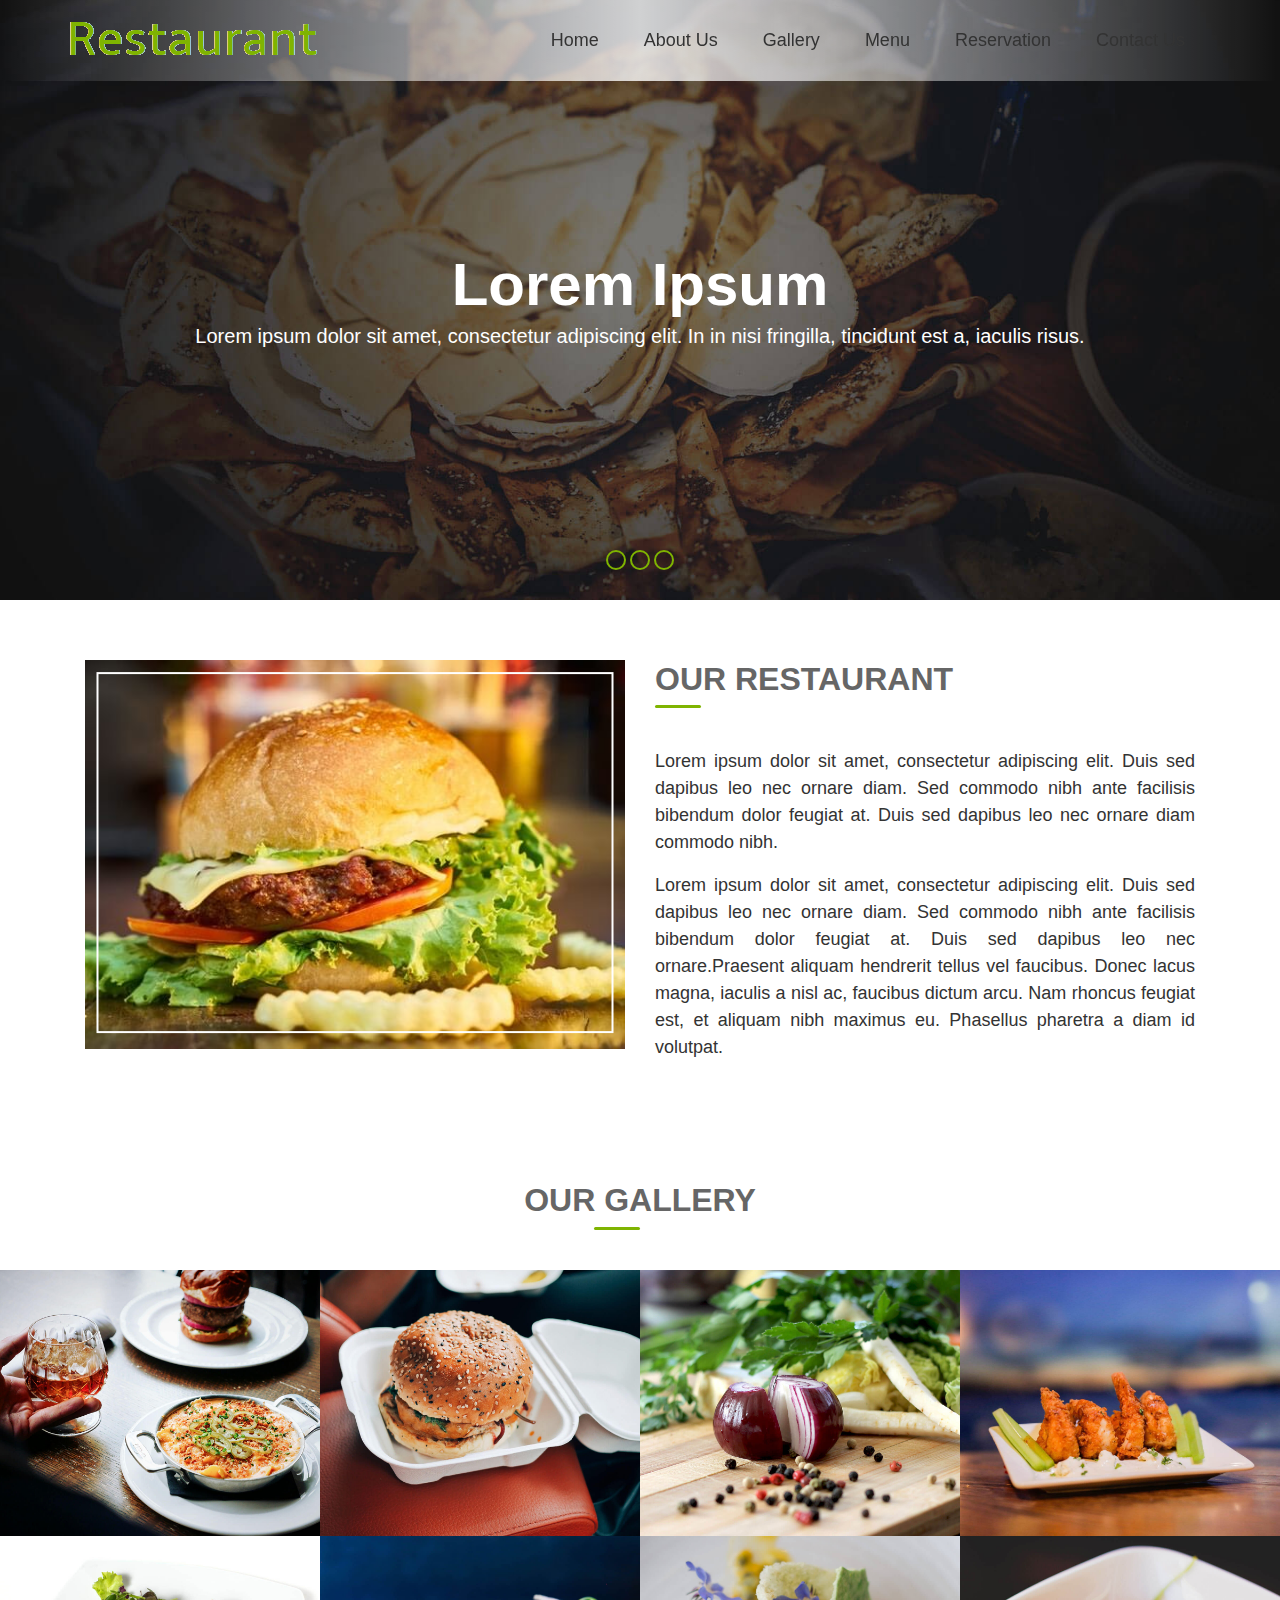
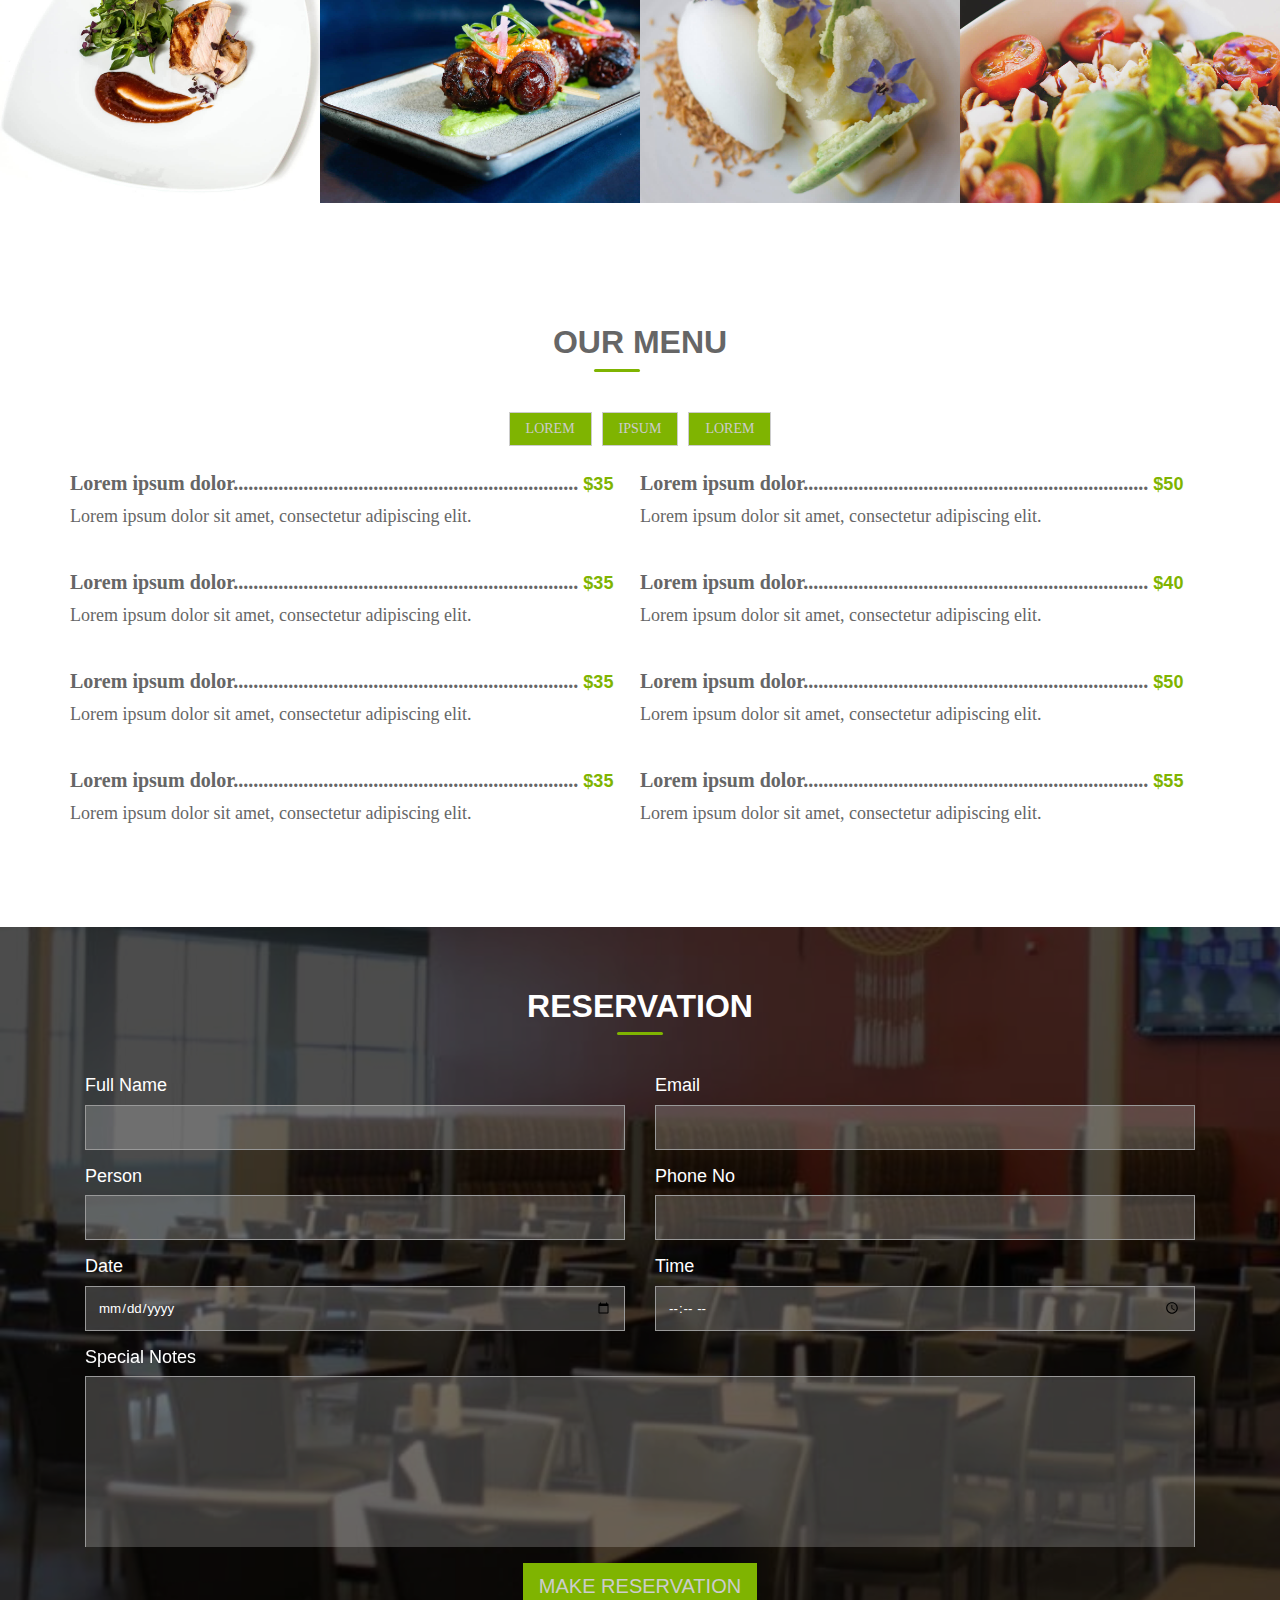
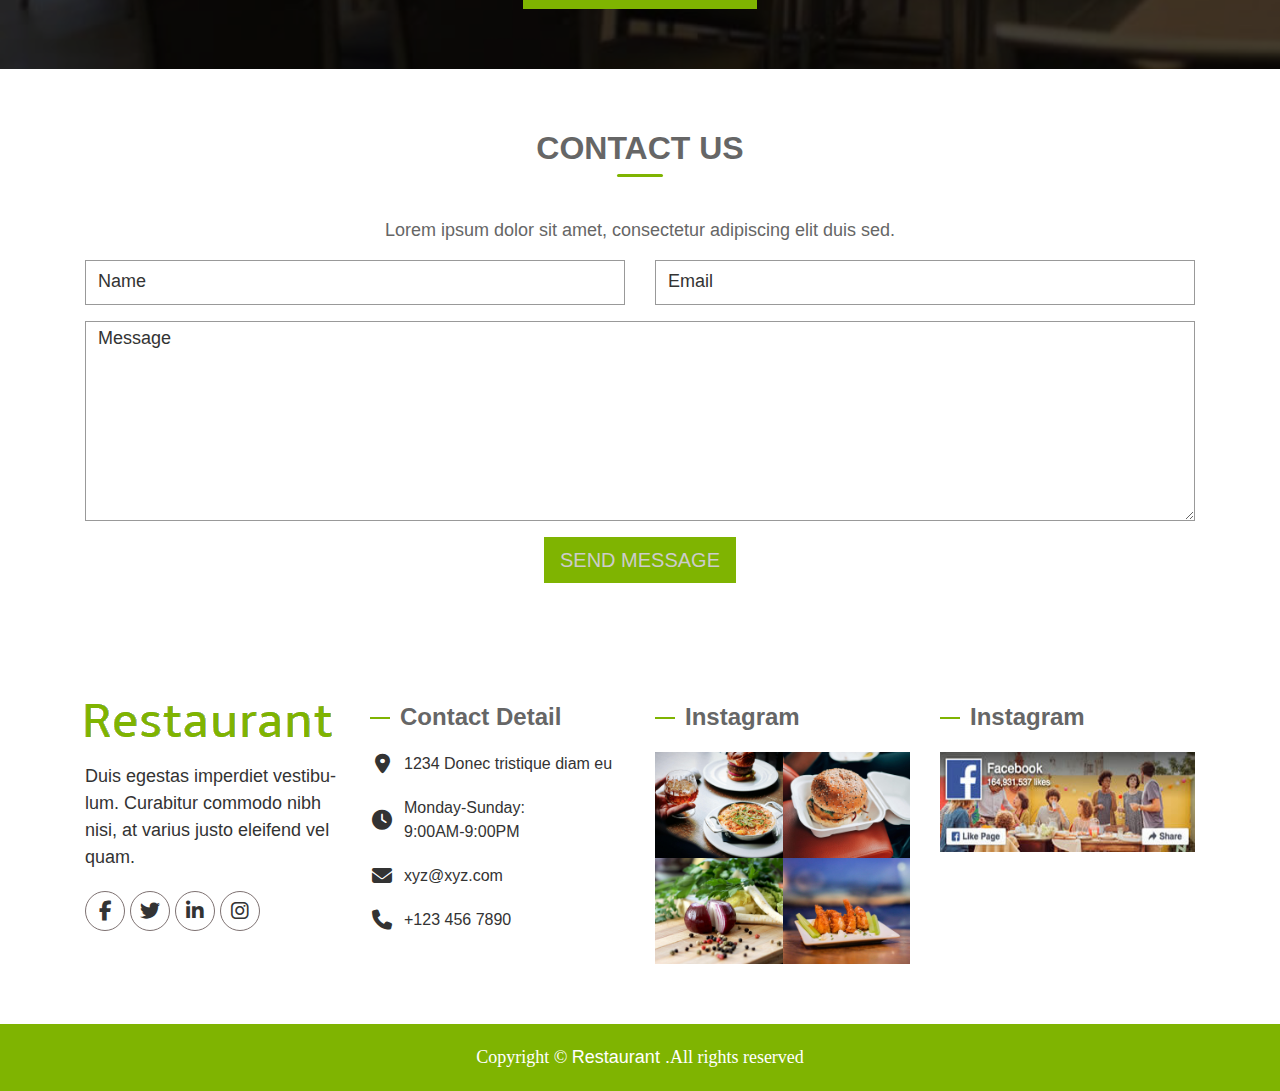
==== commit 9b415593: "newtask" ====
--- a/food-weblayout/index.html
+++ b/food-weblayout/index.html
@@ -295,12 +295,13 @@
                 <div class="header-second">
                   <h3 class="footer-title">Contact Detail</h3>
                   <ul>
-                    <li>1234 Donec tristique diam eu</li>
-                    <li>Monday-Sunday: <br>
+                    <li><a href="#"><i class="fa-solid fa-location-dot"></i>1234 Donec tristique diam eu</a></li>
+                    <li><a href="#"><i class="fa-solid fa-clock"></i>Monday-Sunday: <br>
                       9:00AM-9:00PM
+                    </a>
                     </li>
-                    <li><a href="#">xyz@xyz.com</a></li>
-                    <li><a href="#">+123 456 7890</a></li>
+                    <li><a href="#"><i class="fa-solid fa-envelope"></i>xyz@xyz.com</a></li>
+                    <li><a href="#"><i class="fa-solid fa-phone"></i>+123 456 7890</a></li>
                   </ul>
                 </div>
             </div>
--- a/food-weblayout/css/style.css
+++ b/food-weblayout/css/style.css
@@ -410,8 +410,6 @@
 .menu-section .menu-list-row .menu-list .menu-list-heading {
 display: flex;
 align-items: start;
-justify-content: space-between;
-
 }
 .menu-section .menu-list-row .main-item .menu-list .menu-list-heading h5{
   background-color: #ffffff;
@@ -805,35 +803,26 @@
     top: 0;
     width: 20px;
 }
-.footer-section  .wrapper .header-second ul li {
-  display: flex;
-  align-items: center;
-  font-size: 18px;
-  line-height: 21.6px;
+
+.footer-section  .wrapper .header-second ul li a{
+  font-size: 16px;
   font-weight: 400;
+  line-height: 24px;
+  color: #333333;
+  display: flex;
+  align-items:center;
+  gap: 10px;
   margin-bottom: 20px;
-  position: relative;
-  padding-left: 40px;
-}
-.footer-section  .wrapper .header-second ul li .nav-link{
-  display: flex;
-  align-items: center;
-  font-size: 16px;
-  line-height: 24px;
-  font-weight: 400;
-  color: #333333;
-  margin-bottom: 20px;
-  position: relative;
-}
-.footer-section  .wrapper .header-second ul li::before{
-    color: #7fb401;
-    content: "\f5a0";
-    font-family: "Font Awesome 5 Free";
-    font-size: 25px;
-    left: 0;
-    position: absolute;
-    top: 4px;
-    font-weight: 700;
+}
+
+.footer-section  .wrapper .header-second ul li a i{
+  width: 24px;
+  height: 24px;
+  display: flex;
+  align-items: center;
+  justify-content: center;
+  font-size: 20px;
+ 
 }
 
 .footer-section .wrapper .col .header-second .instagram-main{
--- a/food-weblayout/css/responsive.css
+++ b/food-weblayout/css/responsive.css
@@ -152,16 +152,17 @@
         font-size: 15px; 
     }
     .about-section .about-content h3 ,.gallery-section .gallery-heading ,.menu-section .menu-heading,.reservation-section .reservation-heading,.contact-section .reservation-heading {
-        margin-bottom: 20px;
-        padding-bottom: 10px;
+        margin-bottom: 13px;
+        padding-bottom: 5px;
         font-size: 20px;
     }
     .footer-section .wrapper .header-second .footer-title::before {
-        left: 96px;
-        top: 35px;
+        left: 0;
+        top: 0;
     }
     .footer-section .wrapper .col .header-first p {
-        font-size: 17px;
+        font-size: 14px;
+        text-align: left;
     }
     .footer-section .footer-bootom p {
         font-size: 14px;
@@ -170,8 +171,10 @@
     .reservation-section .form-group {
         flex-direction: column;
     }
-    .reservation-section .form-group .input-row {
-        width: 100%;
+    .reservation-section .form-group .input-row ,.reservation-section .input-row-1 {
+        width: 100%;
+        padding: 0 0;
+        margin-bottom: 0.5rem;
     }
     .reservation-section .reserve-btn a {
         font-size: 1rem;
@@ -179,22 +182,86 @@
     .footer-section .wrapper .col .header-second .instagram-main {
         width: 100%;
     }
+
+    .footer-section .wrapper .col .header-first .icone-list .icone .link {
+        margin-right: 5px;
+        width: 25px;
+        height: 25px;
+        font-size: 13px;
+    }
+    .footer-section .wrapper .header-second ul li a i {
+        width: 20px;
+        height: 20px;
+        font-size: 15px;
+    }
+
+    .footer-section .wrapper .header-second .footer-title {
+        font-size: 1.2rem;
+        margin-bottom: 10px;
+        line-height: 10.8px;
+    }
+    .contact-section p {
+        font-size: 16px;
+        line-height: 22px;
+        margin-bottom: 1rem;
+    }
+    .about-section .about-content {
+        width: 100%;
+        padding: 0 0px;
+    }
+    .contact-section .input-row-tex .input {
+        width: 100%;
+        height: 26px;
+    }
+    .contact-section .input-row-tex .input::placeholder,.contact-section .tex-area #tex::placeholder {
+        font-size: 14px;
+    }
     .about-section .about-content p {
-        font-size: 16px;
-        line-height: 26px;
-    }
-    .gallery-section ,.menu-section ,.menu-section ,.about-section {
-        padding: 30px 0;
+        font-size: 14px;
+        line-height: 21px;
+    }
+    .gallery-section ,.menu-section ,.menu-section ,.about-section ,.contact-section {
+        padding: 10px 0;
     }
     .contact-section .main-row {
         flex-direction: column;
     }
     .contact-section .input-row-tex {
         width: 100%;
-    }
+        padding: 0;
+    }
+    .contact-section .tex-area {
+        margin-bottom: 1rem;
+        width: 100%;
+        padding: 0;
+        height: 100px;
+    }
+
+    .contact-section .contact-btn a, .reservation-section .reserve-btn a  {
+        padding: .5rem 1rem;
+        line-height: 1.4;
+        font-size: 1rem;
+    }
+
+    .footer-section .wrapper .col .header-first , .footer-section .wrapper .header-second{
+        width: 100%;
+        padding: 0 0px;
+    }
+
+    .footer-section .wrapper .col .header-first a {
+        margin-bottom: 8px;
+    }
+
     .footer-section .wrapper .col {
         flex-direction: column;
-        gap: 40px;
+        gap: 20px;
+    }
+    .footer-section .wrapper .header-second ul li a {
+        font-size: 14px;
+        font-weight: 400;
+        line-height: 20px;
+        gap: 10px;
+        margin-bottom: 10px;
     }
 
     .header-section .wrapper .logo {
@@ -225,4 +292,29 @@
     .menu-section .menu-list-row .menu-list {
         margin-bottom: 25px;
     }
+}
+.footer-section .wrapper .header-second .footer-title {
+    font-size: 1.5rem;
+    margin-bottom: 20px;
+    line-height: 28.8px;
+    padding-left: 30px;
+    position: relative;
+    color: #666666;
+    text-align: left;
+}
+
+.menu-section .wrapper ul li a {
+    margin-right: 0px;
+    font-size: 14px;
+    padding: .5rem 1rem;
+}
+.menu-section .wrapper ul {
+    margin-bottom: 25px;
+    gap: 10px;
+}
+.menu-section .menu-heading::before,.reservation-section .reservation-heading::before,.contact-section .reservation-heading::before ,.gallery-section .gallery-heading::before,.about-section .about-content h3::before  {
+    width: 46px;
+}
+
+
 }